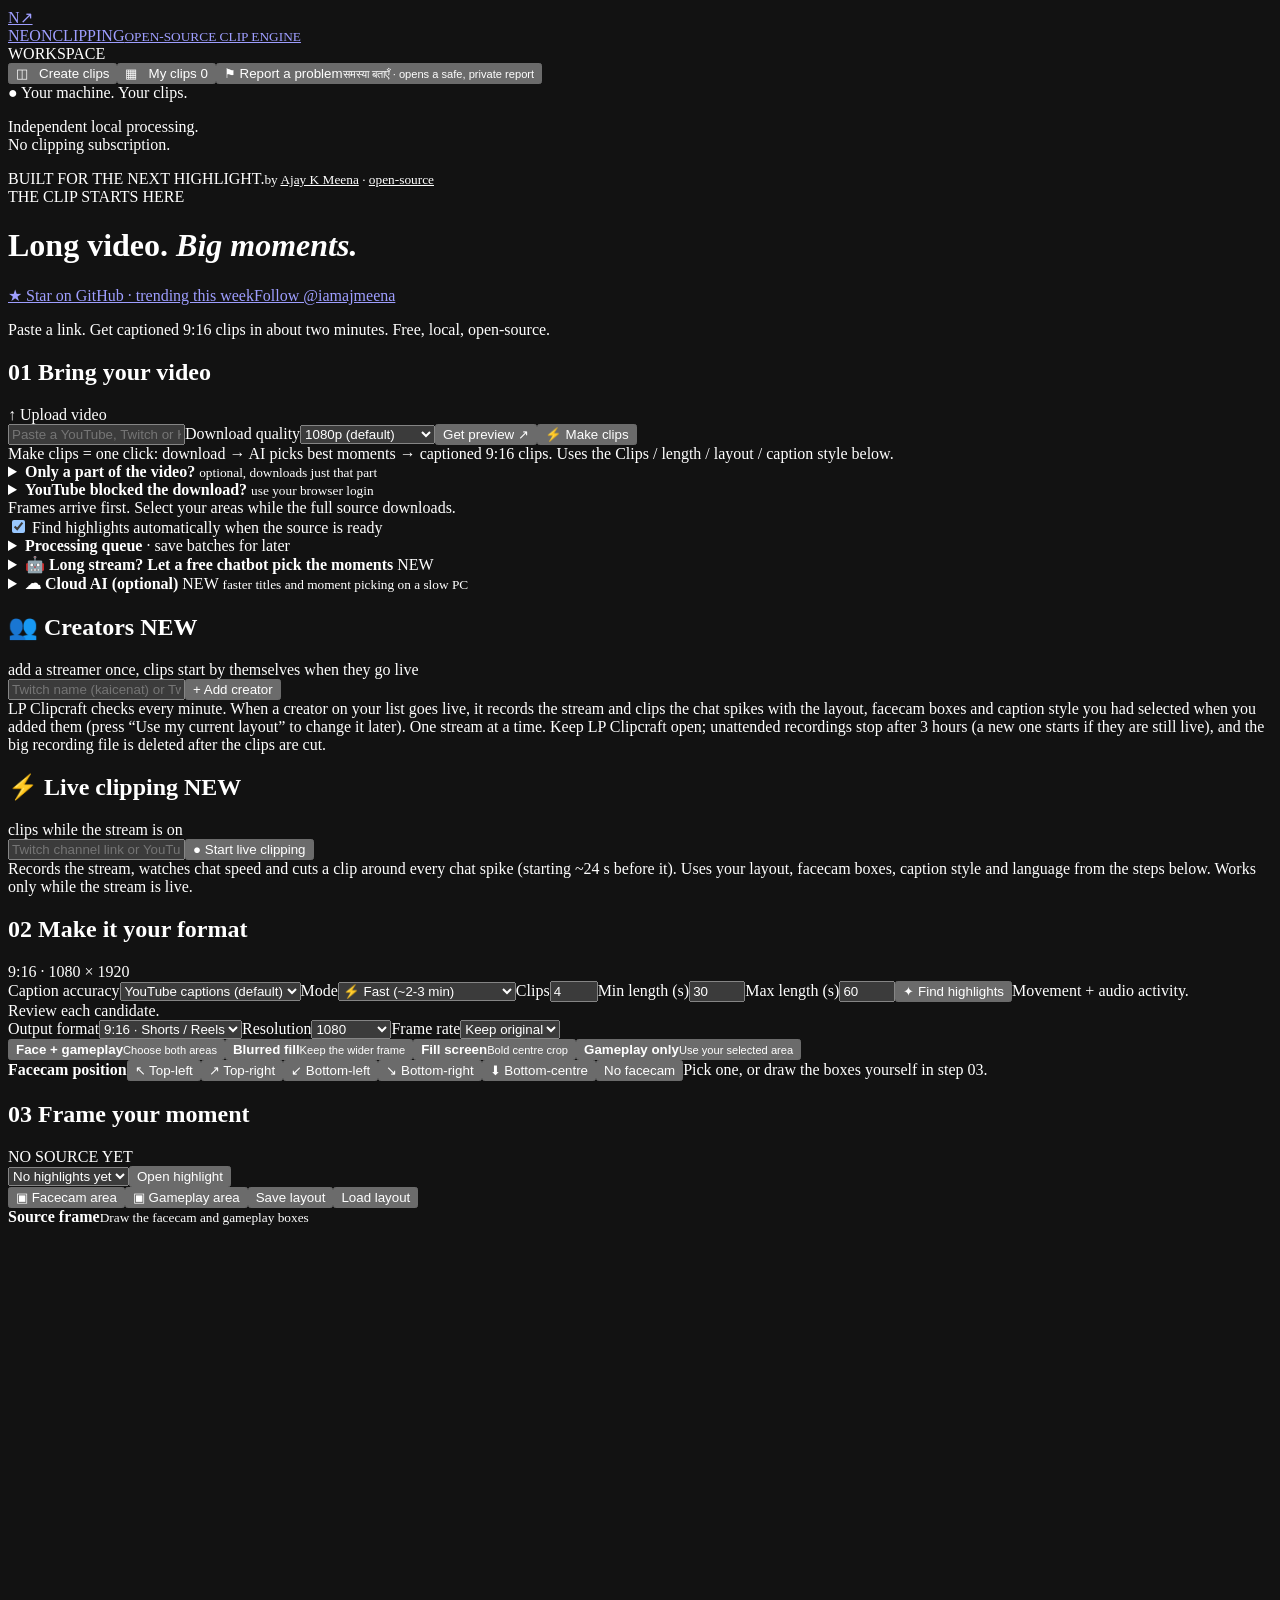
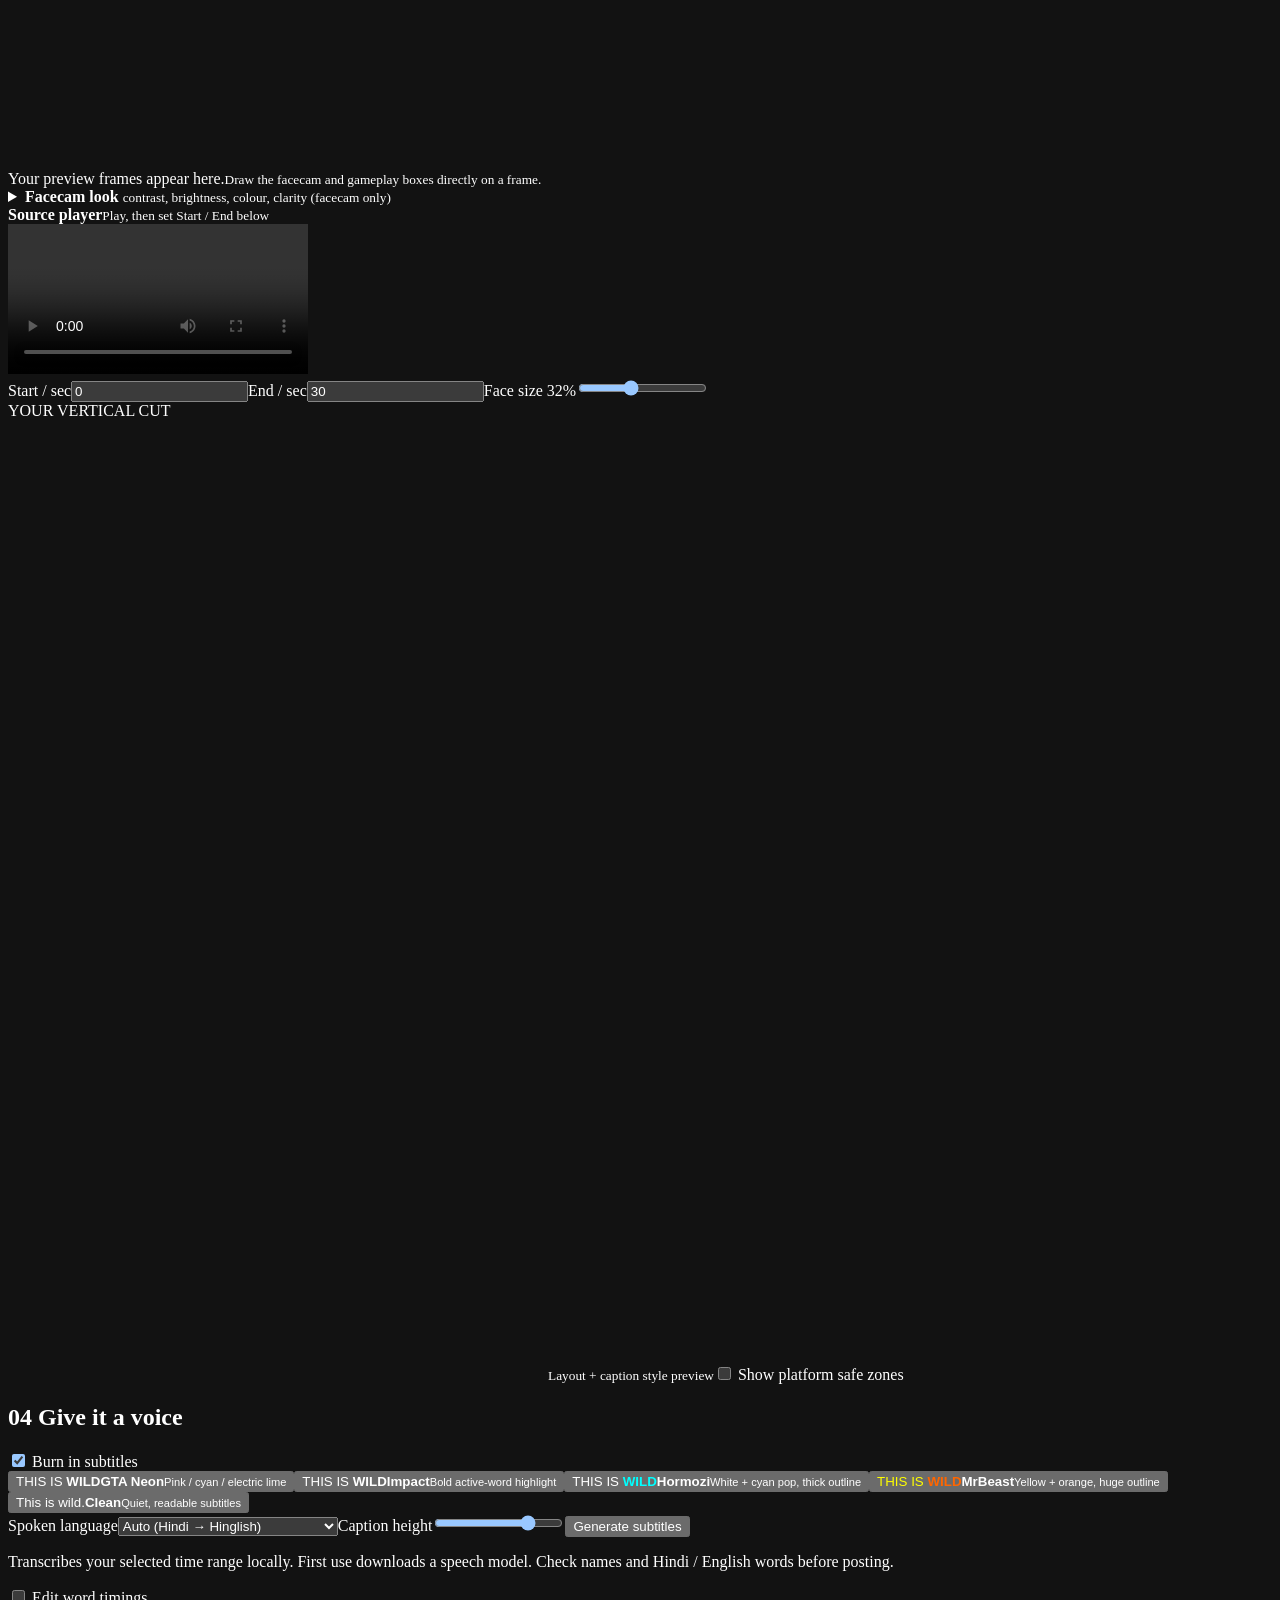
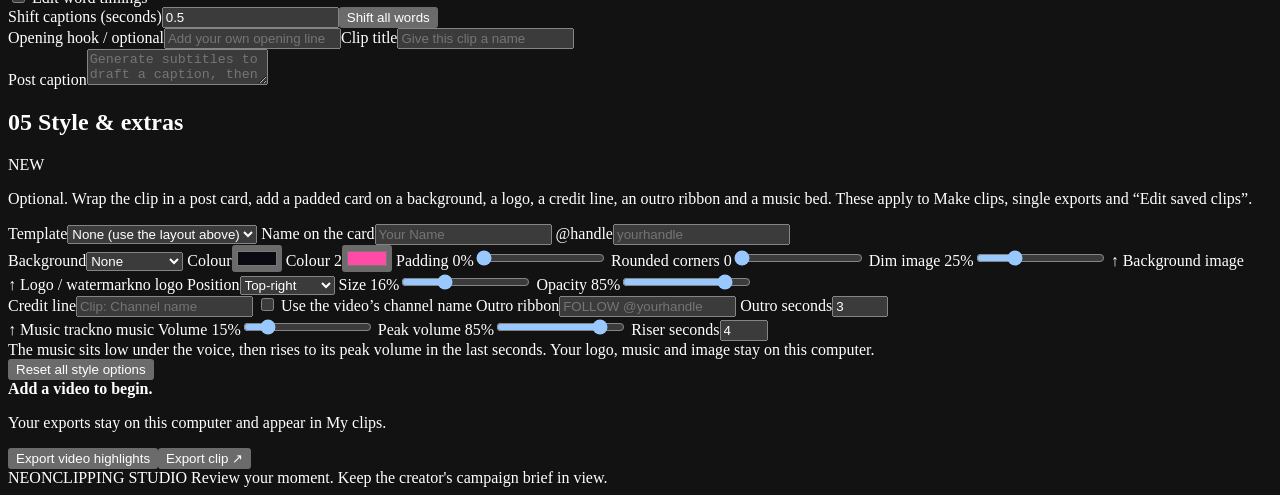
==== index.html @ 024570fa "Rebrand project to LP Clipcraft" ====
<!doctype html><html lang="en"><head><meta charset="utf-8"><meta name="color-scheme" content="dark"><meta name="viewport" content="width=device-width,initial-scale=1"><title>LP Clipcraft</title><link rel="stylesheet" href="/assets/style.css?v=20261122-r6"></head><body>
<aside class="sidebar"><a class="brand" href="/">N↗ <div>NEONCLIPPING<small>OPEN-SOURCE CLIP ENGINE</small></div></a><div class="nav-label">WORKSPACE</div><button class="nav active" data-view="editor">◫ &nbsp; Create clips</button><button class="nav" data-view="library">▦ &nbsp; My clips <span id="library-count">0</span></button><button class="side-report" id="report-side" type="button">⚑ Report a problem<small>समस्या बताएँ · opens a safe, private report</small></button><div class="side-supporters" id="supporters" hidden><div class="nav-label">SUPPORTERS</div><div id="supporters-list" class="supporters-list"></div></div><div class="side-note">● Your machine. Your clips.<p>Independent local processing.<br>No clipping subscription.</p></div><div class="signature">BUILT FOR THE NEXT HIGHLIGHT.<small>by <a href="https://www.instagram.com/iamajmeena/" target="_blank" rel="noopener" style="color:inherit">Ajay K Meena</a> · <a href="https://github.com/iamajmeena/lp-clipcraft" target="_blank" rel="noopener" style="color:inherit">open-source</a></small></div></aside>
<main><header><div class="eyebrow">THE CLIP STARTS HERE</div><div class="top"><h1>Long video. <em>Big moments.</em></h1><span class="social"><a class="gh" href="https://github.com/iamajmeena/lp-clipcraft" target="_blank" rel="noopener">★ Star on GitHub · trending this week</a><a class="ig" href="https://www.instagram.com/iamajmeena/" target="_blank" rel="noopener">Follow @iamajmeena</a><button class="don" id="donate" hidden>♥ Support development</button></span><dialog id="donate-dialog"><b>Help us keep building LP Clipcraft ♥</b><p>LP Clipcraft is free and open-source, and it will stay that way. Our developers are working hard to fix issues, speed it up and add the features you ask for. Every donation, even ₹49, goes straight into making the next version better.</p><div class="don-links"><a id="don-rzp" target="_blank" rel="noopener" hidden>Donate with UPI / cards (Razorpay)</a><a id="don-pp" target="_blank" rel="noopener" hidden>Donate with PayPal</a></div><p class="muted">Cannot donate? A ⭐ on <a href="https://github.com/iamajmeena/lp-clipcraft" target="_blank" rel="noopener" style="color:var(--cyan)">GitHub</a> helps just as much. Thank you!</p><button id="don-close">Close</button></dialog></div><p>Paste a link. Get captioned 9:16 clips in about two minutes. Free, local, open-source.</p><div class="support-bar" id="support-bar" hidden><span><b>Free forever, built by independent developers.</b> We are working hard every day to fix issues and ship new features. If LP Clipcraft saves you time, a small donation (even ₹49) pays for faster fixes and a better tool for everyone.</span><span class="support-actions"><button class="don-big" id="donate-bar" type="button">♥ Donate via UPI / card</button><a class="star-big" href="https://github.com/iamajmeena/lp-clipcraft" target="_blank" rel="noopener">★ Star it, we are climbing GitHub trending</a></span></div></header><div class="readiness" id="readiness" role="status" aria-label="System check"></div><div class="update-bar" id="update-bar" hidden><span id="update-text"></span><span class="update-actions"><button class="primary" id="update-now" type="button">Update now</button><button class="secondary" id="update-cancel" type="button" hidden>Cancel</button><label class="check"><input id="update-auto" type="checkbox" checked> Update automatically when idle</label></span></div><section id="editor-view">
<section class="panel import-panel"><div class="section-head"><h2><span class="step">01</span> Bring your video</h2><label class="upload">↑ Upload video<input id="file" type="file" accept="video/*" hidden></label></div><div class="url-row"><input id="url" type="url" placeholder="Paste a YouTube, Twitch or Kick replay link"><label class="srcq-inline" title="How sharp the video downloaded from YouTube is. 1080p is the default; choose 4K for the sharpest source (slower, much more disk)."><span>Download quality</span><select id="srcq"><option value="1080" selected>1080p (default)</option><option value="2160">4K (slower, big file)</option><option value="1440">1440p</option><option value="720">720p (fastest)</option><option value="480">480p (saves data)</option><option value="360">360p (lowest data)</option></select></label><button class="primary" id="link">Get preview ↗</button><button class="primary make" id="make">⚡ Make clips</button></div><div class="make-row"><span class="muted">Make clips = one click: download → AI picks best moments → captioned 9:16 clips. Uses the Clips / length / layout / caption style below.</span></div><div id="make-results" hidden><div class="progress-track"><div id="make-progress"></div></div><b id="make-status"></b><div id="make-grid" class="make-grid"></div></div><details class="lite" id="part-pick"><summary><b>Only a part of the video?</b> <small>optional, downloads just that part</small></summary><div class="controls"><label>From (h:mm:ss)<input id="part-start" type="text" placeholder="0:00:00" inputmode="numeric"></label><label>To (h:mm:ss)<input id="part-end" type="text" placeholder="0:30:00" inputmode="numeric"></label></div><p class="muted">Leave empty to use the whole video. Up to 2 hours at once.</p></details><details class="lite" id="yt-login"><summary><b>YouTube blocked the download?</b> <small>use your browser login</small></summary><p class="muted">Sign in to YouTube in your browser, close it, choose it here and press Save, then try again. Firefox works most reliably.</p><div class="controls"><label>Browser<select id="yt-browser"><option value="">Off</option><option value="firefox">Firefox</option><option value="edge">Edge</option><option value="chrome">Chrome</option><option value="brave">Brave</option><option value="opera">Opera</option><option value="vivaldi">Vivaldi</option></select></label><button class="secondary" id="yt-save" type="button">Save</button><span class="muted" id="yt-note"></span></div></details><div class="import-note" id="link-status" role="status">Frames arrive first. Select your areas while the full source downloads.</div><div id="range-pick" class="range-pick" hidden><b id="range-title">Long video</b><p class="muted" id="range-text"></p><div class="controls"><label>From (h:mm:ss)<input id="range-start" type="text" value="0:00:00" inputmode="numeric"></label><label>To (h:mm:ss)<input id="range-end" type="text" value="0:30:00" inputmode="numeric"></label><button class="primary" id="range-go">Import this part ↗</button></div></div><div class="progress-track" hidden id="progress-wrap"><div id="progress"></div></div><div id="frames" class="frames"></div><label class="toggle" style="margin-top:12px"><input id="auto-analyze" type="checkbox" checked> Find highlights automatically when the source is ready</label></section><details class="panel" id="queue-panel"><summary><b>Processing queue</b> · save batches for later</summary><p class="muted">Queue video links, pause waiting work, or retry an interrupted job. Running work is kept safe.</p><label>Video links, one per line<textarea id="queue-urls" rows="3" placeholder="https://www.youtube.com/watch?v=..."></textarea></label><div class="controls"><label>Start after (optional)<input id="queue-time" type="datetime-local"></label><button class="secondary" id="queue-add">Add videos to queue</button><button id="queue-pause">Pause queue</button><button id="queue-refresh">Refresh queue</button></div><div id="queue-list"></div></details>
<details class="panel" id="ai-panel"><summary><b>🤖 Long stream? Let a free chatbot pick the moments</b> <span class="pill">NEW</span></summary>
<p class="muted">A chatbot given a 9-hour transcript only really reads the start. So: split the transcript into small parts, paste each part into any free chatbot (Gemini, ChatGPT, Claude…), paste its answers back here, and LP Clipcraft downloads only those sections and makes the clips. Needs a YouTube video with captions. Nothing is sent anywhere by LP Clipcraft.</p>
<div class="url-row"><input id="ai-url" type="text" placeholder="YouTube video link (a finished stream or video)"><button class="primary" id="ai-split">1 · Split into parts</button></div>
<div class="controls"><label>Parts (blank = automatic)<input id="ai-parts" type="number" min="1" max="40" placeholder="auto"></label><label>Moments per part<input id="ai-per" type="number" min="1" max="10" value="3"></label></div>
<div class="muted" id="ai-status"></div>
<div id="ai-list"></div>
<h3 style="margin-top:16px">2 · Paste the chatbot answers (all parts together is fine)</h3>
<textarea id="ai-answers" rows="6" placeholder='[{"start":"00:12:30","end":"00:13:10","title":"Plane crash","hook":"bhai plane gir gaya"}] … or lines like 12:30-13:10 Plane crash'></textarea>
<div class="controls"><button class="secondary" id="ai-read">Read the answers</button><button class="primary" id="ai-make" disabled>3 · Make clips from these moments</button></div>
<div id="ai-moments"></div></details>
<details class="panel" id="llm-panel"><summary><b>☁ Cloud AI (optional)</b> <span class="pill">NEW</span> <small>faster titles and moment picking on a slow PC</small></summary>
<p class="muted">Use any OpenAI-compatible provider (Groq, OpenRouter, Gemini, OpenAI, LM Studio). When this is on, only the <b>text</b> of a candidate clip (its transcript lines) is sent to your provider. Your video, audio and frames never leave this PC. The key stays in <code>data/llm.json</code> on this computer. Off by default.</p>
<div class="controls"><label>Provider<select id="llm-preset"><option value="">Custom</option></select></label>
<label>Address<input id="llm-url" type="text" placeholder="https://api.groq.com/openai/v1"></label>
<label>Model<input id="llm-model" type="text" placeholder="llama-3.3-70b-versatile"></label>
<label>API key<input id="llm-key" type="password" autocomplete="off" placeholder="paste key (kept hidden)"></label></div>
<div class="controls"><label class="check"><input id="llm-on" type="checkbox"> Use Cloud AI instead of Ollama</label>
<button class="primary" id="llm-save" type="button">Save</button><button class="secondary" id="llm-test" type="button">Test connection</button><button class="secondary" id="llm-forget" type="button">Forget key</button>
<span class="muted" id="llm-note"></span></div></details>
<section class="panel creators-panel"><div class="section-head"><h2>👥 Creators <span class="pill">NEW</span></h2><span class="muted">add a streamer once, clips start by themselves when they go live</span></div><div class="url-row"><input id="creator-url" type="text" placeholder="Twitch name (kaicenat) or Twitch / YouTube channel link (youtube.com/@name)"><button class="primary" id="creator-add">+ Add creator</button></div><div class="import-note">LP Clipcraft checks every minute. When a creator on your list goes live, it records the stream and clips the chat spikes with the layout, facecam boxes and caption style you had selected when you added them (press “Use my current layout” to change it later). One stream at a time. Keep LP Clipcraft open; unattended recordings stop after 3 hours (a new one starts if they are still live), and the big recording file is deleted after the clips are cut.</div><div id="creator-note" class="muted"></div><div id="creator-list"></div></section>
<section class="panel live-panel"><div class="section-head"><h2>⚡ Live clipping <span class="pill">NEW</span></h2><span class="muted">clips while the stream is on</span></div><div class="url-row"><input id="live-url" type="text" placeholder="Twitch channel link or YouTube Live link"><button class="primary" id="live-start">● Start live clipping</button></div><div class="import-note">Records the stream, watches chat speed and cuts a clip around every chat spike (starting ~24 s before it). Uses your layout, facecam boxes, caption style and language from the steps below. Works only while the stream is live.</div><div id="live-box" hidden><div class="live-stats" id="live-stats"></div><div class="live-actions"><button class="secondary" id="live-now">✂ Clip the last 30 s now</button><button class="secondary" id="live-stop">■ Stop</button></div><div id="live-grid" class="make-grid"></div></div></section>
<section class="panel"><div class="section-head"><h2><span class="step">02</span> Make it your format</h2><span class="muted">9:16 · 1080 × 1920</span></div><div class="controls"><label>Caption accuracy<select id="accurate"><option value="fast" selected>YouTube captions (default)</option><option value="best">Best Hindi: large-v3 (slow)</option></select></label><label>Mode<select id="mode"><option value="fast">⚡ Fast (~2-3 min)</option><option value="deep">🔬 Deep (slower, smarter)</option></select></label><label>Clips<input id="count" type="number" min="1" max="12" value="4"></label><label>Min length (s)<input id="minlen" type="number" min="5" max="120" value="30"></label><label>Max length (s)<input id="length" type="number" min="10" max="180" value="60"></label><button class="secondary" id="analyze">✦ Find highlights</button><span class="muted">Movement + audio activity.<br>Review each candidate.</span></div><div class="controls output-controls"><label>Output format<select id="aspect"><option value="vertical">9:16 · Shorts / Reels</option><option value="square">1:1 · Square</option><option value="portrait">4:5 · Feed</option><option value="threefour">3:4 · Portrait</option><option value="landscape">16:9 · YouTube</option></select></label><label>Resolution<select id="resolution"><option value="720">720</option><option value="1080" selected>1080</option><option value="2160">2160 · 4K</option></select></label><label>Frame rate<select id="fps"><option value="0">Keep original</option><option value="24">24 fps</option><option value="30">30 fps</option><option value="60">60 fps</option></select></label></div><div class="layout-grid" id="layouts"><button class="choice active" data-layout="stack"><span class="mini stack-mini"><i></i><i></i></span><b>Face + gameplay</b><small>Choose both areas</small></button><button class="choice" data-layout="blur"><span class="mini blur-mini"><i></i></span><b>Blurred fill</b><small>Keep the wider frame</small></button><button class="choice" data-layout="fill"><span class="mini fill-mini"><i></i></span><b>Fill screen</b><small>Bold centre crop</small></button><button class="choice" data-layout="game"><span class="mini game-mini"><i></i></span><b>Gameplay only</b><small>Use your selected area</small></button></div><div class="preset-row"><b>Facecam position</b><button class="chip" data-preset="tl">↖ Top-left</button><button class="chip" data-preset="tr">↗ Top-right</button><button class="chip" data-preset="bl">↙ Bottom-left</button><button class="chip" data-preset="br">↘ Bottom-right</button><button class="chip" data-preset="bc">⬇ Bottom-centre</button><button class="chip" data-preset="none">No facecam</button><span class="muted" id="preset-note">Pick one, or draw the boxes yourself in step 03.</span></div></section>
<section class="panel"><div class="section-head"><h2><span class="step">03</span> Frame your moment</h2><span class="pill" id="source-mode">NO SOURCE YET</span></div><div class="candidate-row"><select id="recent"><option>No highlights yet</option></select><button id="import">Open highlight</button></div><div class="workspace"><div class="source-side"><div class="toolbar"><button id="cam" class="active">▣ Facecam area</button><button id="game">▣ Gameplay area</button><button id="save">Save layout</button><button id="load">Load layout</button></div><div class="side-head"><b>Source frame</b><small>Draw the facecam and gameplay boxes</small></div><div class="canvas-wrap"><canvas id="source" width="960" height="540"></canvas><div id="empty-source">Your preview frames appear here.<small>Draw the facecam and gameplay boxes directly on a frame.</small></div></div><details class="cam-look" id="cam-look"><summary><b>Facecam look</b> <small>contrast, brightness, colour, clarity (facecam only)</small></summary><div class="controls"><label>Contrast <output id="cam-contrast-o">1.00</output><input id="cam-contrast" type="range" min="0.5" max="2" step="0.05" value="1"></label><label>Brightness <output id="cam-brightness-o">0.00</output><input id="cam-brightness" type="range" min="-0.3" max="0.3" step="0.02" value="0"></label><label>Colour <output id="cam-saturation-o">1.00</output><input id="cam-saturation" type="range" min="0" max="2" step="0.05" value="1"></label><label>Clarity <output id="cam-clarity-o">0.00</output><input id="cam-clarity" type="range" min="0" max="1.5" step="0.05" value="0"></label><button class="secondary" id="cam-reset" type="button">Reset</button></div></details><div class="player-card"><div class="player-head"><b>Source player</b><small>Play, then set Start / End below</small></div><video id="video" controls preload="metadata"></video><div class="range-row"><label>Start / sec<input id="start" type="number" value="0" min="0" step=".1"></label><label>End / sec<input id="end" type="number" value="30" min="0" step=".1"></label><label id="height-control">Face size <span id="height-value">32%</span><input id="top" type="range" min="20" max="50" value="32"></label></div></div></div><aside class="preview-side"><div class="eyebrow">YOUR VERTICAL CUT</div><canvas id="preview" width="540" height="960"></canvas><small>Layout + caption style preview</small><label class="toggle"><input id="safe-zones" type="checkbox"> Show platform safe zones</label></aside></div></section>
<section class="panel"><div class="section-head"><h2><span class="step">04</span> Give it a voice</h2><label class="toggle"><input id="captions" type="checkbox" checked> Burn in subtitles</label></div><div class="caption-styles"><button class="caption-choice active gta" data-style="gta"><span>THIS IS <strong>WILD</strong></span><b>GTA Neon</b><small>Pink / cyan / electric lime</small></button><button class="caption-choice bold" data-style="bold"><span>THIS IS <strong>WILD</strong></span><b>Impact</b><small>Bold active-word highlight</small></button><button class="caption-choice hormozi" data-style="hormozi"><span>THIS IS <strong style="color:#00ffff">WILD</strong></span><b>Hormozi</b><small>White + cyan pop, thick outline</small></button><button class="caption-choice mrbeast" data-style="mrbeast"><span style="color:#ffff00">THIS IS <strong style="color:#ff6600">WILD</strong></span><b>MrBeast</b><small>Yellow + orange, huge outline</small></button><button class="caption-choice clean" data-style="clean"><span>This is wild.</span><b>Clean</b><small>Quiet, readable subtitles</small></button></div><div class="controls"><label>Spoken language<select id="language"><option value="">Auto (Hindi → Hinglish)</option><option value="hinglish">Hinglish (Hindi in English letters)</option><option value="hi">हिंदी (Devanagari)</option><option value="en">English</option><optgroup label="More languages (captions use your installed fonts)"><option value="ur">Urdu · اردو</option><option value="bn">Bengali · বাংলা</option><option value="ta">Tamil · தமிழ்</option><option value="te">Telugu · తెలుగు</option><option value="mr">Marathi · मराठी</option><option value="gu">Gujarati · ગુજરાતી</option><option value="kn">Kannada · ಕನ್ನಡ</option><option value="ml">Malayalam · മലയാളം</option><option value="pa">Punjabi · ਪੰਜਾਬੀ</option><option value="ne">Nepali · नेपाली</option><option value="si">Sinhala · සිංහල</option><option value="ar">Arabic · العربية</option><option value="fa">Persian · فارسی</option><option value="he">Hebrew · עברית</option><option value="tr">Turkish · Türkçe</option><option value="ru">Russian · Русский</option><option value="uk">Ukrainian · Українська</option><option value="pl">Polish · Polski</option><option value="cs">Czech · Čeština</option><option value="sk">Slovak · Slovenčina</option><option value="hu">Hungarian · Magyar</option><option value="ro">Romanian · Română</option><option value="bg">Bulgarian · Български</option><option value="sr">Serbian · Српски</option><option value="hr">Croatian · Hrvatski</option><option value="el">Greek · Ελληνικά</option><option value="de">German · Deutsch</option><option value="fr">French · Français</option><option value="es">Spanish · Español</option><option value="pt">Portuguese · Português</option><option value="it">Italian · Italiano</option><option value="nl">Dutch · Nederlands</option><option value="ca">Catalan · Català</option><option value="sv">Swedish · Svenska</option><option value="da">Danish · Dansk</option><option value="no">Norwegian · Norsk</option><option value="fi">Finnish · Suomi</option><option value="is">Icelandic · Íslenska</option><option value="id">Indonesian · Bahasa Indonesia</option><option value="ms">Malay · Bahasa Melayu</option><option value="tl">Filipino · Tagalog</option><option value="vi">Vietnamese · Tiếng Việt</option><option value="th">Thai · ไทย</option><option value="zh">Chinese · 中文</option><option value="ja">Japanese · 日本語</option><option value="ko">Korean · 한국어</option><option value="sw">Swahili · Kiswahili</option><option value="af">Afrikaans · Afrikaans</option><option value="am">Amharic · አማርኛ</option><option value="az">Azerbaijani · Azərbaycan</option></optgroup></select></label><label>Caption height<input id="caption-y" type="range" min="500" max="1750" value="1450"></label><button id="transcribe" class="secondary">Generate subtitles</button></div><p class="muted">Transcribes your selected time range locally. First use downloads a speech model. Check names and Hindi / English words before posting.</p><label class="toggle"><input id="timing-editor" type="checkbox"> Edit word timings</label><div class="controls"><label>Shift captions (seconds)<input id="caption-shift" type="number" step="0.1" value="0.5"></label><button id="shift-captions">Shift all words</button></div><div id="words" class="word-editor"></div><div class="copy-grid"><label>Opening hook / optional<input id="hook" placeholder="Add your own opening line" maxlength="65"></label><label>Clip title<input id="clip-title" placeholder="Give this clip a name"></label></div><label>Post caption<textarea id="post-caption" rows="2" placeholder="Generate subtitles to draft a caption, then edit it in your voice."></textarea></label></section>
<section class="panel" id="style-panel"><div class="section-head"><h2><span class="step">05</span> Style &amp; extras</h2><span class="pill">NEW</span></div>
<p class="muted">Optional. Wrap the clip in a post card, add a padded card on a background, a logo, a credit line, an outro ribbon and a music bed. These apply to Make clips, single exports and “Edit saved clips”.</p>
<div class="controls">
<label>Template<select id="st-template"><option value="none">None (use the layout above)</option><option value="x_light">X post · light</option><option value="x_dark">X post · dark</option><option value="tiktok_hook">TikTok hook</option><option value="breaking_news">Breaking news</option></select></label>
<label>Name on the card<input id="st-tpl-name" type="text" maxlength="28" placeholder="Your Name"></label>
<label>@handle<input id="st-tpl-handle" type="text" maxlength="28" placeholder="yourhandle"></label>
</div>
<div class="controls">
<label>Background<select id="st-bg-mode"><option value="none">None</option><option value="blur">Blurred copy</option><option value="color">Colour</option><option value="gradient">Gradient</option><option value="image">My image</option></select></label>
<label>Colour<input id="st-bg-color" type="color" value="#0b0912"></label>
<label>Colour 2<input id="st-bg-color2" type="color" value="#ff4ba5"></label>
<label><span>Padding <output id="st-padding-o">0</output>%</span><input id="st-padding" type="range" min="0" max="25" value="0"></label>
<label><span>Rounded corners <output id="st-radius-o">0</output></span><input id="st-radius" type="range" min="0" max="80" value="0"></label>
<label><span>Dim image <output id="st-dim-o">25</output>%</span><input id="st-bg-dim" type="range" min="0" max="90" value="25"></label>
<label class="upload">↑ Background image<input id="st-bg-file" type="file" accept="image/*" hidden></label><span class="muted" id="st-bg-name"></span>
</div>
<div class="controls">
<label class="upload">↑ Logo / watermark<input id="st-wm-file" type="file" accept="image/*" hidden></label><span class="muted" id="st-wm-name">no logo</span>
<label>Position<select id="st-wm-pos"><option value="tr">Top-right</option><option value="tl">Top-left</option><option value="br">Bottom-right</option><option value="bl">Bottom-left</option></select></label>
<label><span>Size <output id="st-wm-size-o">16</output>%</span><input id="st-wm-size" type="range" min="5" max="40" value="16"></label>
<label><span>Opacity <output id="st-wm-op-o">85</output>%</span><input id="st-wm-opacity" type="range" min="10" max="100" value="85"></label>
</div>
<div class="controls">
<label>Credit line<input id="st-credit" type="text" maxlength="60" placeholder="Clip: Channel name"></label>
<label class="check"><input id="st-credit-auto" type="checkbox"> Use the video’s channel name</label>
<label>Outro ribbon<input id="st-outro" type="text" maxlength="40" placeholder="FOLLOW @yourhandle"></label>
<label>Outro seconds<input id="st-outro-sec" type="number" min="1.5" max="8" step=".5" value="3"></label>
</div>
<div class="controls">
<label class="upload">↑ Music track<input id="st-music-file" type="file" accept="audio/*" hidden></label><span class="muted" id="st-music-name">no music</span>
<label><span>Volume <output id="st-mv-o">15</output>%</span><input id="st-music-vol" type="range" min="0" max="100" value="15"></label>
<label><span>Peak volume <output id="st-mp-o">85</output>%</span><input id="st-music-peak" type="range" min="0" max="100" value="85"></label>
<label>Riser seconds<input id="st-music-riser" type="number" min="1" max="15" step="1" value="4"></label>
</div>
<div class="import-note">The music sits low under the voice, then rises to its peak volume in the last seconds. Your logo, music and image stay on this computer.</div>
<div class="controls"><button class="secondary" id="st-reset">Reset all style options</button></div></section>
<section class="panel" id="saved-edit" hidden><h2>Edit saved clips</h2><h3 style="margin-top:18px">Speaker position &amp; shape · 11 layouts</h3><div id="edit-layouts" class="layout-grid"></div><label>Speaker size<input id="edit-top" type="range" min="20" max="50" value="32"></label><p class="muted">Reuse the saved video, selected moments and subtitle timings. Only the final MP4 is exported again. <b>To cut the clip shorter</b> (for example to remove a spoken part), change <b>Start / End</b> above and press <b>Only this clip</b>; the subtitles move with the cut. Each clip keeps its own transcript.</p><div class="controls" style="margin-top:14px"><button class="primary" id="apply-video">Apply to all clips of this video</button><button class="secondary" id="apply-one">Only this clip</button><button id="download-bundle">Download video’s clips ZIP</button><a id="bundle-link" hidden download>Download ZIP</a></div></section><section class="export-bar"><div><b id="status" role="status">Add a video to begin.</b><p id="detail">Your exports stay on this computer and appear in My clips.</p></div><button id="batch">Export video highlights</button><button class="primary" id="export">Export clip ↗</button><a id="download" class="download" hidden download="neoncut-clip.mp4">↓ Download MP4</a><a id="srt" hidden>↓ Subtitles SRT</a><a id="vtt" hidden>↓ WebVTT</a></section></section>
<section id="library-view" hidden><section class="library-heading"><h2>Your clips, <em>ready to go.</em></h2><button id="refresh-library">Refresh library</button></section><p class="muted">Finished exports stay in the studio's data folder. Download an MP4 to keep or share it.</p><div id="library" class="library-grid"></div></section><footer>NEONCLIPPING STUDIO <span>Review your moment. Keep the creator's campaign brief in view.</span></footer></main><script src="/assets/app.js?v=20261121-src6"></script>
<script src="/assets/extras.js?v=20261121-src6"></script><script src="/assets/transcripts.js?v=20261121-src6"></script><script src="/assets/vision.js?v=20261121-src6"></script><script src="/assets/report.js?v=20261121-src6"></script></body></html>
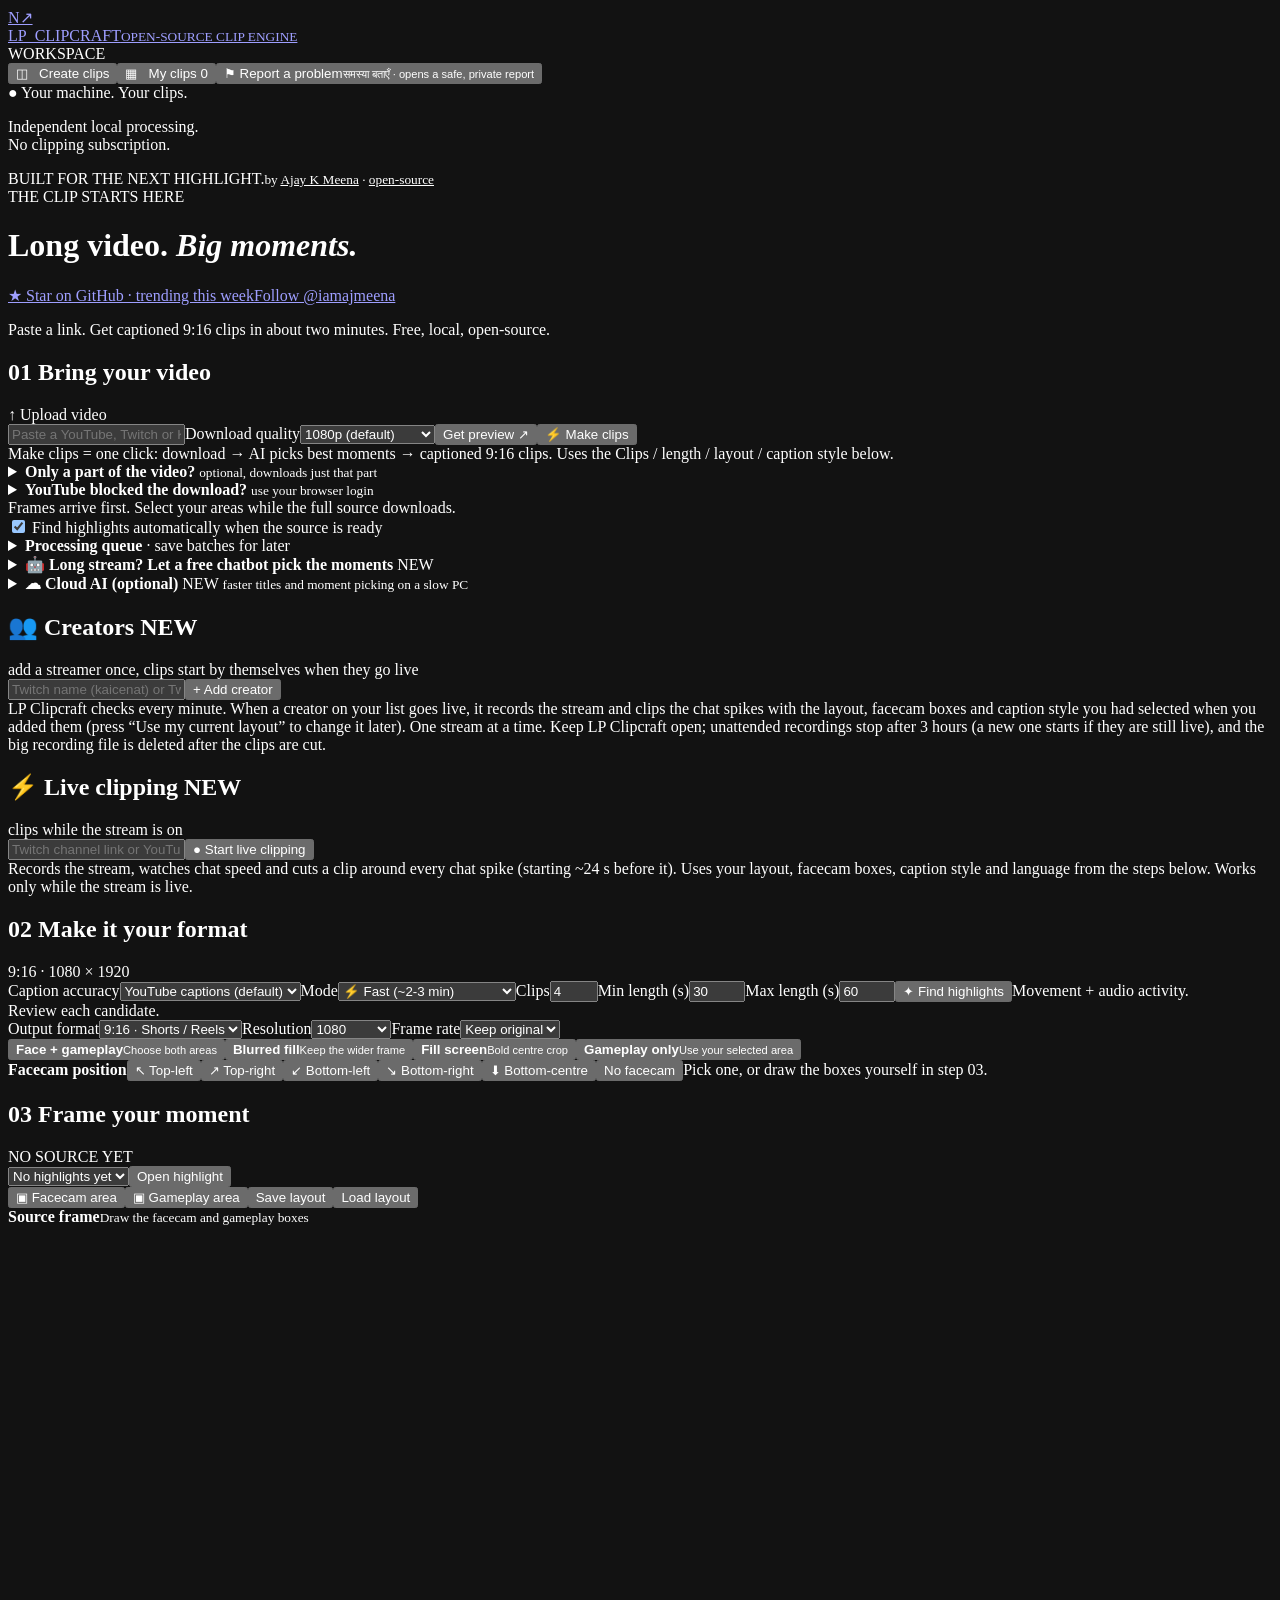
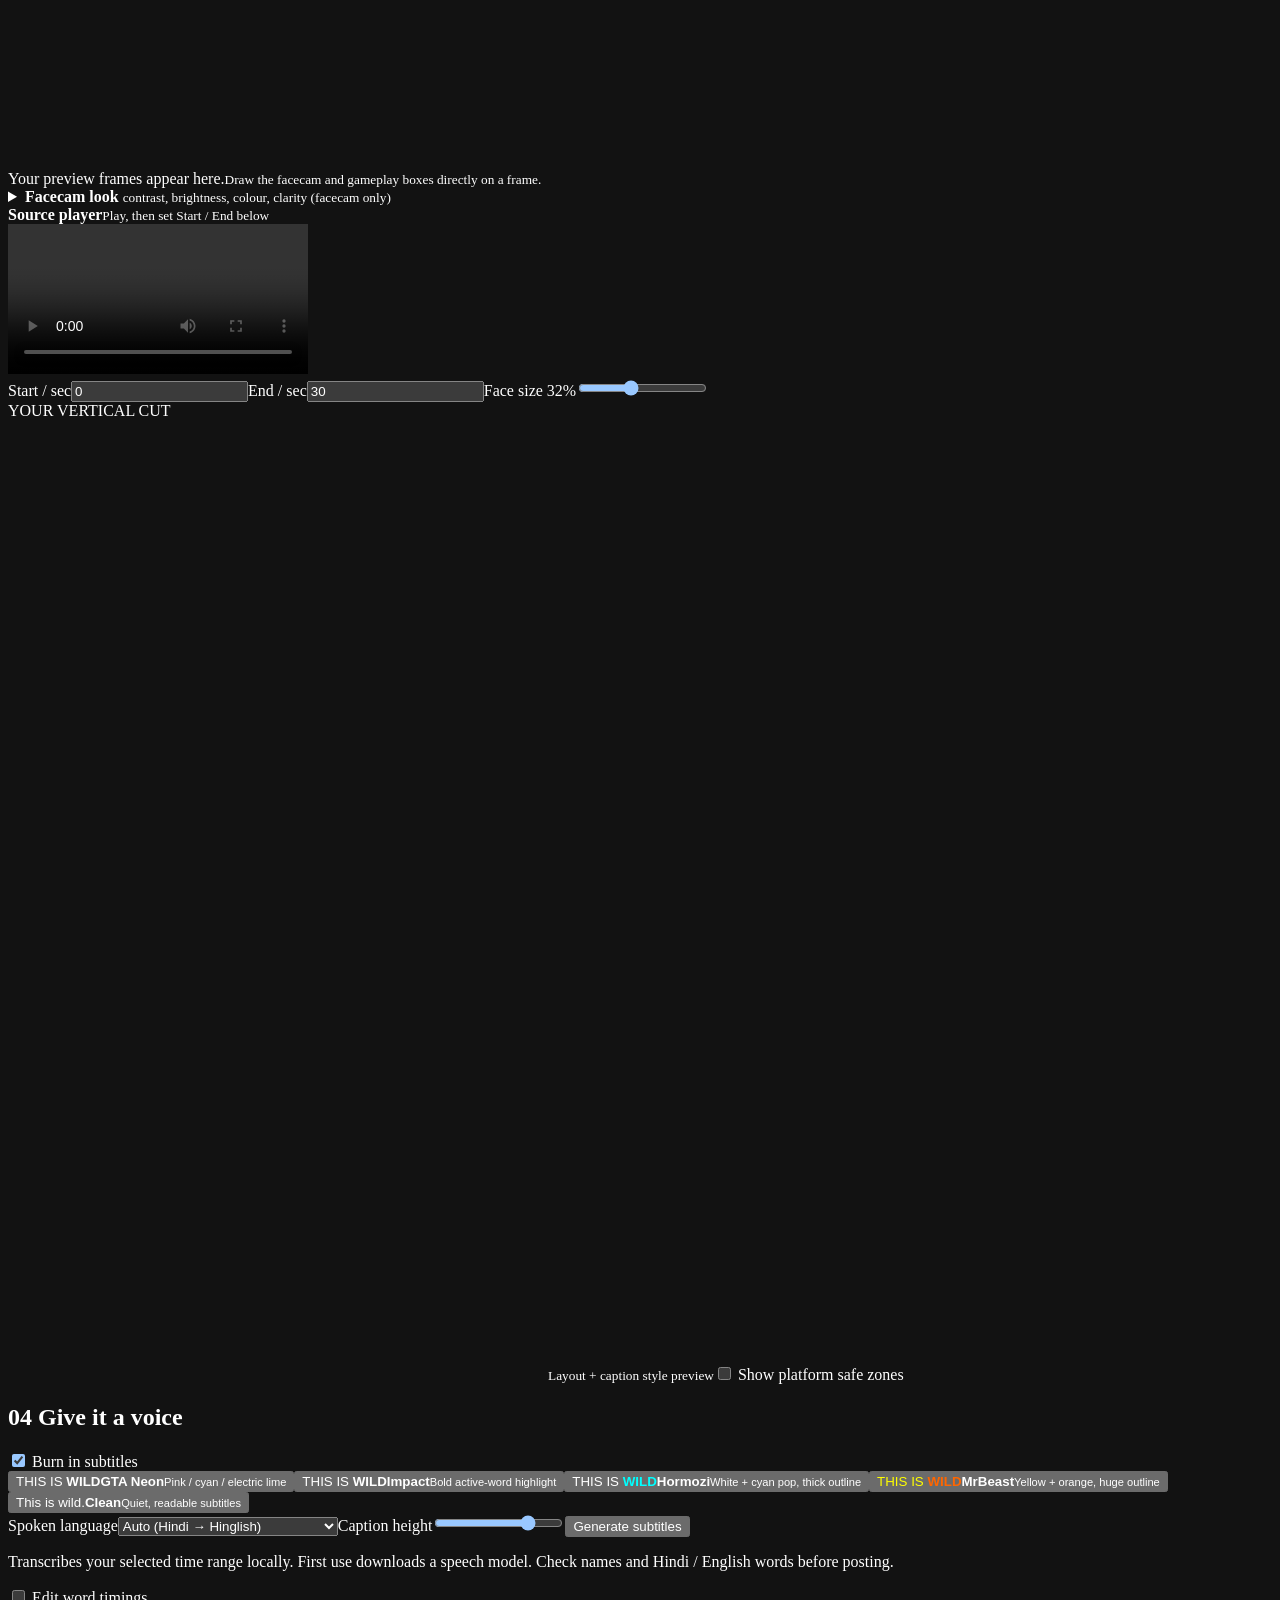
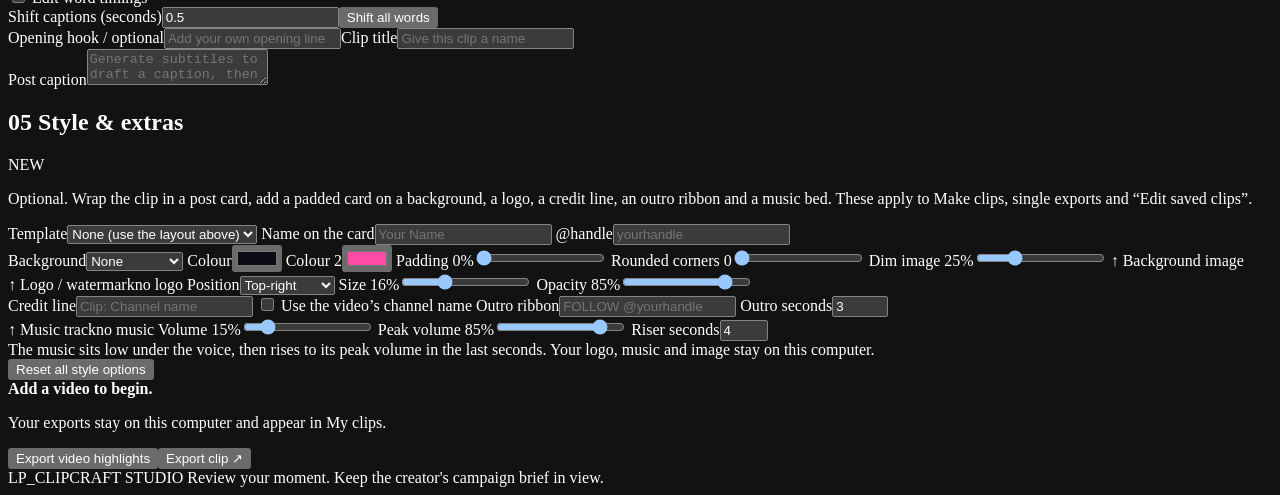
==== commit 3b9909ae: "Update env vars to LP_CLIPCRAFT and default free OpenRouter model" ====
--- a/index.html
+++ b/index.html
@@ -1,5 +1,5 @@
 <!doctype html><html lang="en"><head><meta charset="utf-8"><meta name="color-scheme" content="dark"><meta name="viewport" content="width=device-width,initial-scale=1"><title>LP Clipcraft</title><link rel="stylesheet" href="/assets/style.css?v=20261122-r6"></head><body>
-<aside class="sidebar"><a class="brand" href="/">N↗ <div>NEONCLIPPING<small>OPEN-SOURCE CLIP ENGINE</small></div></a><div class="nav-label">WORKSPACE</div><button class="nav active" data-view="editor">◫ &nbsp; Create clips</button><button class="nav" data-view="library">▦ &nbsp; My clips <span id="library-count">0</span></button><button class="side-report" id="report-side" type="button">⚑ Report a problem<small>समस्या बताएँ · opens a safe, private report</small></button><div class="side-supporters" id="supporters" hidden><div class="nav-label">SUPPORTERS</div><div id="supporters-list" class="supporters-list"></div></div><div class="side-note">● Your machine. Your clips.<p>Independent local processing.<br>No clipping subscription.</p></div><div class="signature">BUILT FOR THE NEXT HIGHLIGHT.<small>by <a href="https://www.instagram.com/iamajmeena/" target="_blank" rel="noopener" style="color:inherit">Ajay K Meena</a> · <a href="https://github.com/iamajmeena/lp-clipcraft" target="_blank" rel="noopener" style="color:inherit">open-source</a></small></div></aside>
+<aside class="sidebar"><a class="brand" href="/">N↗ <div>LP_CLIPCRAFT<small>OPEN-SOURCE CLIP ENGINE</small></div></a><div class="nav-label">WORKSPACE</div><button class="nav active" data-view="editor">◫ &nbsp; Create clips</button><button class="nav" data-view="library">▦ &nbsp; My clips <span id="library-count">0</span></button><button class="side-report" id="report-side" type="button">⚑ Report a problem<small>समस्या बताएँ · opens a safe, private report</small></button><div class="side-supporters" id="supporters" hidden><div class="nav-label">SUPPORTERS</div><div id="supporters-list" class="supporters-list"></div></div><div class="side-note">● Your machine. Your clips.<p>Independent local processing.<br>No clipping subscription.</p></div><div class="signature">BUILT FOR THE NEXT HIGHLIGHT.<small>by <a href="https://www.instagram.com/iamajmeena/" target="_blank" rel="noopener" style="color:inherit">Ajay K Meena</a> · <a href="https://github.com/iamajmeena/lp-clipcraft" target="_blank" rel="noopener" style="color:inherit">open-source</a></small></div></aside>
 <main><header><div class="eyebrow">THE CLIP STARTS HERE</div><div class="top"><h1>Long video. <em>Big moments.</em></h1><span class="social"><a class="gh" href="https://github.com/iamajmeena/lp-clipcraft" target="_blank" rel="noopener">★ Star on GitHub · trending this week</a><a class="ig" href="https://www.instagram.com/iamajmeena/" target="_blank" rel="noopener">Follow @iamajmeena</a><button class="don" id="donate" hidden>♥ Support development</button></span><dialog id="donate-dialog"><b>Help us keep building LP Clipcraft ♥</b><p>LP Clipcraft is free and open-source, and it will stay that way. Our developers are working hard to fix issues, speed it up and add the features you ask for. Every donation, even ₹49, goes straight into making the next version better.</p><div class="don-links"><a id="don-rzp" target="_blank" rel="noopener" hidden>Donate with UPI / cards (Razorpay)</a><a id="don-pp" target="_blank" rel="noopener" hidden>Donate with PayPal</a></div><p class="muted">Cannot donate? A ⭐ on <a href="https://github.com/iamajmeena/lp-clipcraft" target="_blank" rel="noopener" style="color:var(--cyan)">GitHub</a> helps just as much. Thank you!</p><button id="don-close">Close</button></dialog></div><p>Paste a link. Get captioned 9:16 clips in about two minutes. Free, local, open-source.</p><div class="support-bar" id="support-bar" hidden><span><b>Free forever, built by independent developers.</b> We are working hard every day to fix issues and ship new features. If LP Clipcraft saves you time, a small donation (even ₹49) pays for faster fixes and a better tool for everyone.</span><span class="support-actions"><button class="don-big" id="donate-bar" type="button">♥ Donate via UPI / card</button><a class="star-big" href="https://github.com/iamajmeena/lp-clipcraft" target="_blank" rel="noopener">★ Star it, we are climbing GitHub trending</a></span></div></header><div class="readiness" id="readiness" role="status" aria-label="System check"></div><div class="update-bar" id="update-bar" hidden><span id="update-text"></span><span class="update-actions"><button class="primary" id="update-now" type="button">Update now</button><button class="secondary" id="update-cancel" type="button" hidden>Cancel</button><label class="check"><input id="update-auto" type="checkbox" checked> Update automatically when idle</label></span></div><section id="editor-view">
 <section class="panel import-panel"><div class="section-head"><h2><span class="step">01</span> Bring your video</h2><label class="upload">↑ Upload video<input id="file" type="file" accept="video/*" hidden></label></div><div class="url-row"><input id="url" type="url" placeholder="Paste a YouTube, Twitch or Kick replay link"><label class="srcq-inline" title="How sharp the video downloaded from YouTube is. 1080p is the default; choose 4K for the sharpest source (slower, much more disk)."><span>Download quality</span><select id="srcq"><option value="1080" selected>1080p (default)</option><option value="2160">4K (slower, big file)</option><option value="1440">1440p</option><option value="720">720p (fastest)</option><option value="480">480p (saves data)</option><option value="360">360p (lowest data)</option></select></label><button class="primary" id="link">Get preview ↗</button><button class="primary make" id="make">⚡ Make clips</button></div><div class="make-row"><span class="muted">Make clips = one click: download → AI picks best moments → captioned 9:16 clips. Uses the Clips / length / layout / caption style below.</span></div><div id="make-results" hidden><div class="progress-track"><div id="make-progress"></div></div><b id="make-status"></b><div id="make-grid" class="make-grid"></div></div><details class="lite" id="part-pick"><summary><b>Only a part of the video?</b> <small>optional, downloads just that part</small></summary><div class="controls"><label>From (h:mm:ss)<input id="part-start" type="text" placeholder="0:00:00" inputmode="numeric"></label><label>To (h:mm:ss)<input id="part-end" type="text" placeholder="0:30:00" inputmode="numeric"></label></div><p class="muted">Leave empty to use the whole video. Up to 2 hours at once.</p></details><details class="lite" id="yt-login"><summary><b>YouTube blocked the download?</b> <small>use your browser login</small></summary><p class="muted">Sign in to YouTube in your browser, close it, choose it here and press Save, then try again. Firefox works most reliably.</p><div class="controls"><label>Browser<select id="yt-browser"><option value="">Off</option><option value="firefox">Firefox</option><option value="edge">Edge</option><option value="chrome">Chrome</option><option value="brave">Brave</option><option value="opera">Opera</option><option value="vivaldi">Vivaldi</option></select></label><button class="secondary" id="yt-save" type="button">Save</button><span class="muted" id="yt-note"></span></div></details><div class="import-note" id="link-status" role="status">Frames arrive first. Select your areas while the full source downloads.</div><div id="range-pick" class="range-pick" hidden><b id="range-title">Long video</b><p class="muted" id="range-text"></p><div class="controls"><label>From (h:mm:ss)<input id="range-start" type="text" value="0:00:00" inputmode="numeric"></label><label>To (h:mm:ss)<input id="range-end" type="text" value="0:30:00" inputmode="numeric"></label><button class="primary" id="range-go">Import this part ↗</button></div></div><div class="progress-track" hidden id="progress-wrap"><div id="progress"></div></div><div id="frames" class="frames"></div><label class="toggle" style="margin-top:12px"><input id="auto-analyze" type="checkbox" checked> Find highlights automatically when the source is ready</label></section><details class="panel" id="queue-panel"><summary><b>Processing queue</b> · save batches for later</summary><p class="muted">Queue video links, pause waiting work, or retry an interrupted job. Running work is kept safe.</p><label>Video links, one per line<textarea id="queue-urls" rows="3" placeholder="https://www.youtube.com/watch?v=..."></textarea></label><div class="controls"><label>Start after (optional)<input id="queue-time" type="datetime-local"></label><button class="secondary" id="queue-add">Add videos to queue</button><button id="queue-pause">Pause queue</button><button id="queue-refresh">Refresh queue</button></div><div id="queue-list"></div></details>
 <details class="panel" id="ai-panel"><summary><b>🤖 Long stream? Let a free chatbot pick the moments</b> <span class="pill">NEW</span></summary>
@@ -63,5 +63,5 @@
 <div class="import-note">The music sits low under the voice, then rises to its peak volume in the last seconds. Your logo, music and image stay on this computer.</div>
 <div class="controls"><button class="secondary" id="st-reset">Reset all style options</button></div></section>
 <section class="panel" id="saved-edit" hidden><h2>Edit saved clips</h2><h3 style="margin-top:18px">Speaker position &amp; shape · 11 layouts</h3><div id="edit-layouts" class="layout-grid"></div><label>Speaker size<input id="edit-top" type="range" min="20" max="50" value="32"></label><p class="muted">Reuse the saved video, selected moments and subtitle timings. Only the final MP4 is exported again. <b>To cut the clip shorter</b> (for example to remove a spoken part), change <b>Start / End</b> above and press <b>Only this clip</b>; the subtitles move with the cut. Each clip keeps its own transcript.</p><div class="controls" style="margin-top:14px"><button class="primary" id="apply-video">Apply to all clips of this video</button><button class="secondary" id="apply-one">Only this clip</button><button id="download-bundle">Download video’s clips ZIP</button><a id="bundle-link" hidden download>Download ZIP</a></div></section><section class="export-bar"><div><b id="status" role="status">Add a video to begin.</b><p id="detail">Your exports stay on this computer and appear in My clips.</p></div><button id="batch">Export video highlights</button><button class="primary" id="export">Export clip ↗</button><a id="download" class="download" hidden download="neoncut-clip.mp4">↓ Download MP4</a><a id="srt" hidden>↓ Subtitles SRT</a><a id="vtt" hidden>↓ WebVTT</a></section></section>
-<section id="library-view" hidden><section class="library-heading"><h2>Your clips, <em>ready to go.</em></h2><button id="refresh-library">Refresh library</button></section><p class="muted">Finished exports stay in the studio's data folder. Download an MP4 to keep or share it.</p><div id="library" class="library-grid"></div></section><footer>NEONCLIPPING STUDIO <span>Review your moment. Keep the creator's campaign brief in view.</span></footer></main><script src="/assets/app.js?v=20261121-src6"></script>
+<section id="library-view" hidden><section class="library-heading"><h2>Your clips, <em>ready to go.</em></h2><button id="refresh-library">Refresh library</button></section><p class="muted">Finished exports stay in the studio's data folder. Download an MP4 to keep or share it.</p><div id="library" class="library-grid"></div></section><footer>LP_CLIPCRAFT STUDIO <span>Review your moment. Keep the creator's campaign brief in view.</span></footer></main><script src="/assets/app.js?v=20261121-src6"></script>
 <script src="/assets/extras.js?v=20261121-src6"></script><script src="/assets/transcripts.js?v=20261121-src6"></script><script src="/assets/vision.js?v=20261121-src6"></script><script src="/assets/report.js?v=20261121-src6"></script></body></html>
